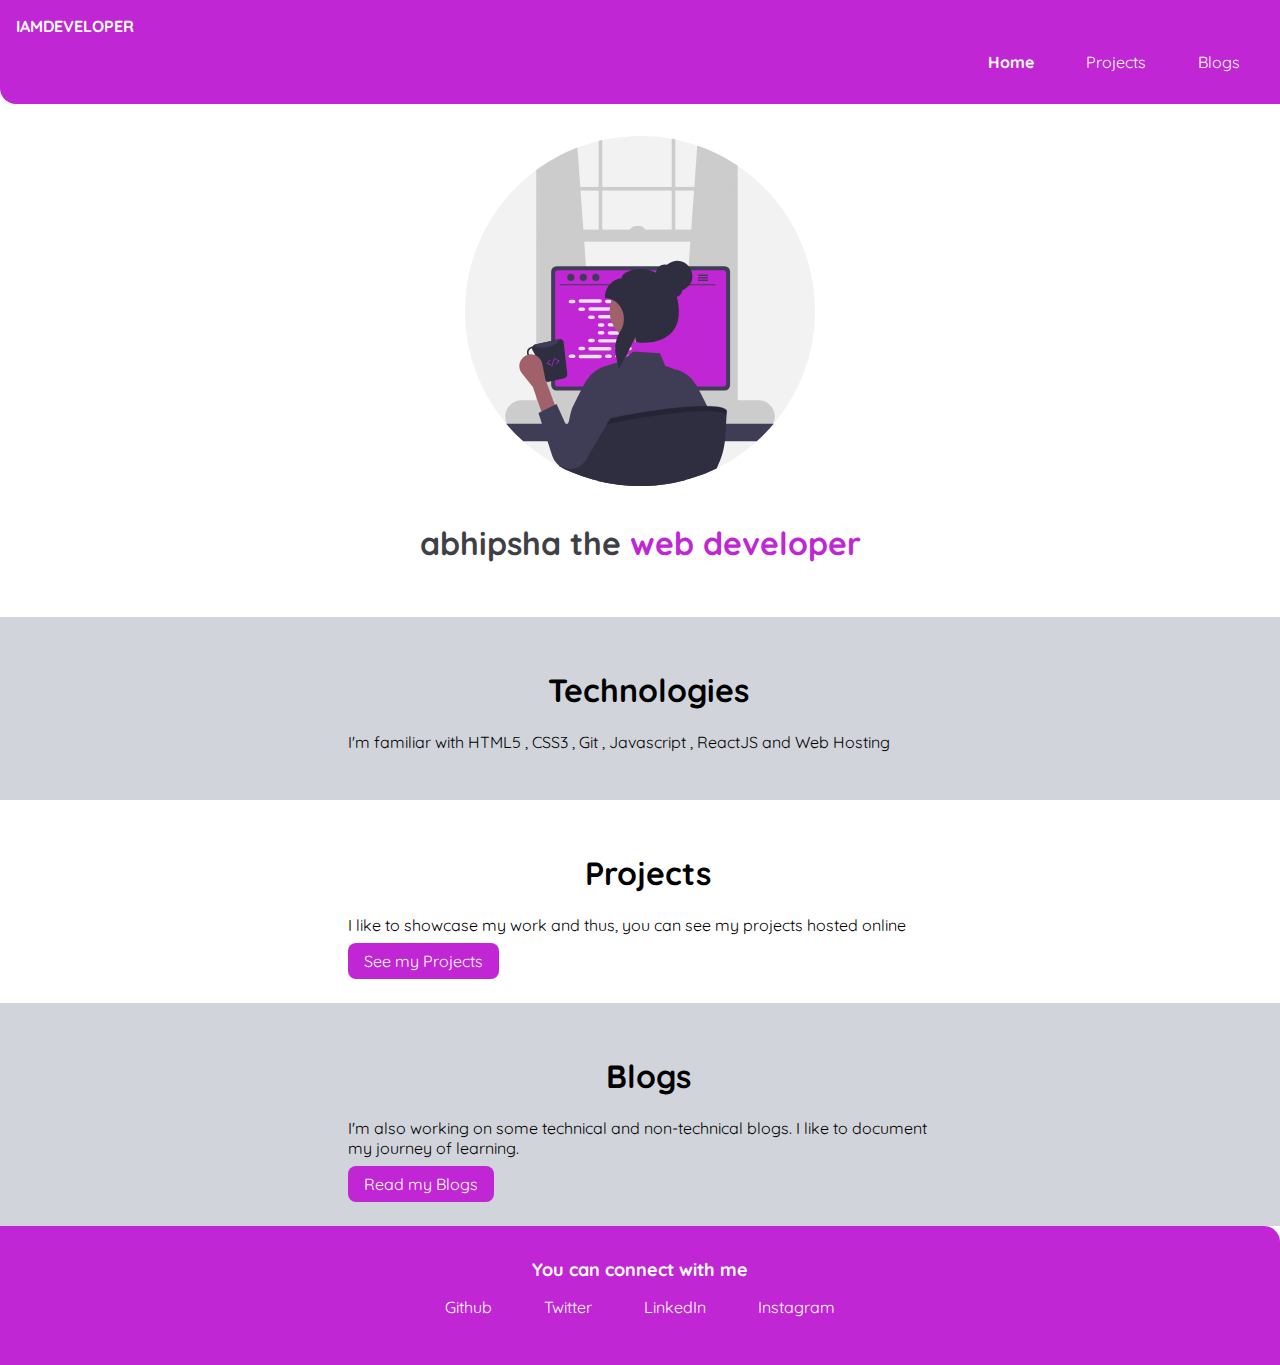
==== index.html @ 4fb99fbc "first commit" ====
<!DOCTYPE html>
<html lang="en">
<head>
    <meta charset="UTF-8">
    <meta http-equiv="X-UA-Compatible" content="IE=edge">
    <meta name="viewport" content="width=device-width, initial-scale=1.0">
    <title>home  |  abhipsha</title>
    <link rel="stylesheet" href="style.css">
</head>
<body>
    <!-- <h1>abhipsha</h1> -->
    <nav class="navigation container">
        <div class="nav-brand">IAMDEVELOPER</div>
        <ul class="list-non-bullet nav-lists">
            <li class="list-item-inline">
                <a class="link link-active" href="/">Home</a>
            </li>
            <li class="list-item-inline">
                <a class="link" href="/projects.html">Projects</a>
            </li>
            <li class="list-item-inline">
                <a class="link" href="/blogs.html">Blogs</a>
            </li>
        </ul>
    </nav>

    <header class="hero">
        <img class="hero-img" src="images/hero.svg" />
        <h1 class="hero-heading">abhipsha the <span class="heading-inverted">web developer</span></h1>
    </header>

    <section class="section ow">
        <div class="container container-center">
            <h1>Technologies</h1>
            <p>I'm familiar with HTML5 , CSS3 , Git , Javascript , ReactJS and Web Hosting </p>
        </div>
    </section>
    <section class="section">
        <div class="container container-center">
            <h1>Projects</h1>
            <p>I like to showcase my work and thus, you can see my projects hosted online </p>
            <a class="link link-primary" href="/">See my Projects</a>
        </div>
    </section>
    <section class="section ow">
        <div class="container container-center">
            <h1>Blogs</h1>
            <p>I'm also working on some technical and non-technical blogs. I like to document my journey of learning. </p>
            <a class="link link-primary" href="/">Read my Blogs</a>
        </div>
    </section>

    <footer class="footer">
        <div class="footer-header">You can connect with me</div>
        <ul class="social-links">
            <li class="list-item-inline">
                <a class="link" href="https://github.com/abhipshapatro">
                    Github
                </a> 
            </li>
            <li class="list-item-inline">
                <a class="link" href="https://twitter.com/abhipsha_patro">
                    Twitter
                </a> 
            </li>
            <li class="list-item-inline">
                <a class="link" href="https://linkedin.com/in/abhipshapatro">
                    LinkedIn
                </a> 
            </li>
            <li class="list-item-inline">
                <a class="link" href="https://instagram.com/abhipshapatro08">
                    Instagram
                </a> 
            </li>
            
        </ul>
    </footer>
    
</body>
</html>
---- style.css ----
@import url('https://fonts.googleapis.com/css2?family=Quicksand&display=swap');

:root{
    --primary-color: #c026d3;
    --off-white : #d1d5db;
    --dark-gray : #3f3f46;
}
body{
    font-family: 'Quicksand', sans-serif;
    margin: 0px;
}
hr{
    margin: 2rem 0rem;
}

/* containers */

.container{
    padding-left: 2rem;
    padding-right: 1rem;
}
.container-center{
    max-width: 600px ;
    margin: auto;
}

/* links */

.link{
    box-sizing: border-box;
    text-decoration: none;
    padding: 0.5rem 1rem;
    /* margin-top: 1rem;
    margin-bottom: 1rem; */
}
.link-primary{
    background-color: var(--primary-color);
    border-radius: 0.5rem;
    color: white;
}
.link-secondary{
    color: var(--primary-color);
    border-radius: 0.5rem;
    border: 1px solid var(--primary-color);
}
.list-non-bullet{
    list-style: none;
}
.list-item-inline{
    display: inline;
    padding: 0rem 0.5rem ;
}

/* navbar */

.navigation{
    background-color: var(--primary-color);
    color: white;
    padding: 1rem;
    border-bottom-left-radius: 1rem;
}
.navigation .nav-brand{
    font-weight: bold;
}
.navigation .nav-lists{
    text-align: right;
}
.navigation .link{
    color: white;
}
.navigation .link-active{
    font-weight: bold;
}

/* header */

.hero{
    padding: 2rem;
}
.hero .hero-img{
    max-width: 350px;
    display: block;
    margin: auto;
}
.hero .hero-heading{
    padding-top: 1rem;
    text-align: center;
    color:var(--dark-gray) ;
}
.hero .hero-heading .heading-inverted{
    color: var(--primary-color);
}

/* sections */

.section{
    padding: 2rem;
}
.section h1{
    text-align: center;
    
}
.ow{
    background-color: var(--off-white);
}


/* footers */

.footer{
    background-color: var(--primary-color);
    padding: 2rem 1rem;
    text-align: center;
    color: white;
    border-top-right-radius: 1rem;
}
.footer .link{
    color: white;
}
.footer .footer-header{
    font-weight: bold;
    font-size: large;
}
.footer ul{
    padding-inline-start: 0px;
}
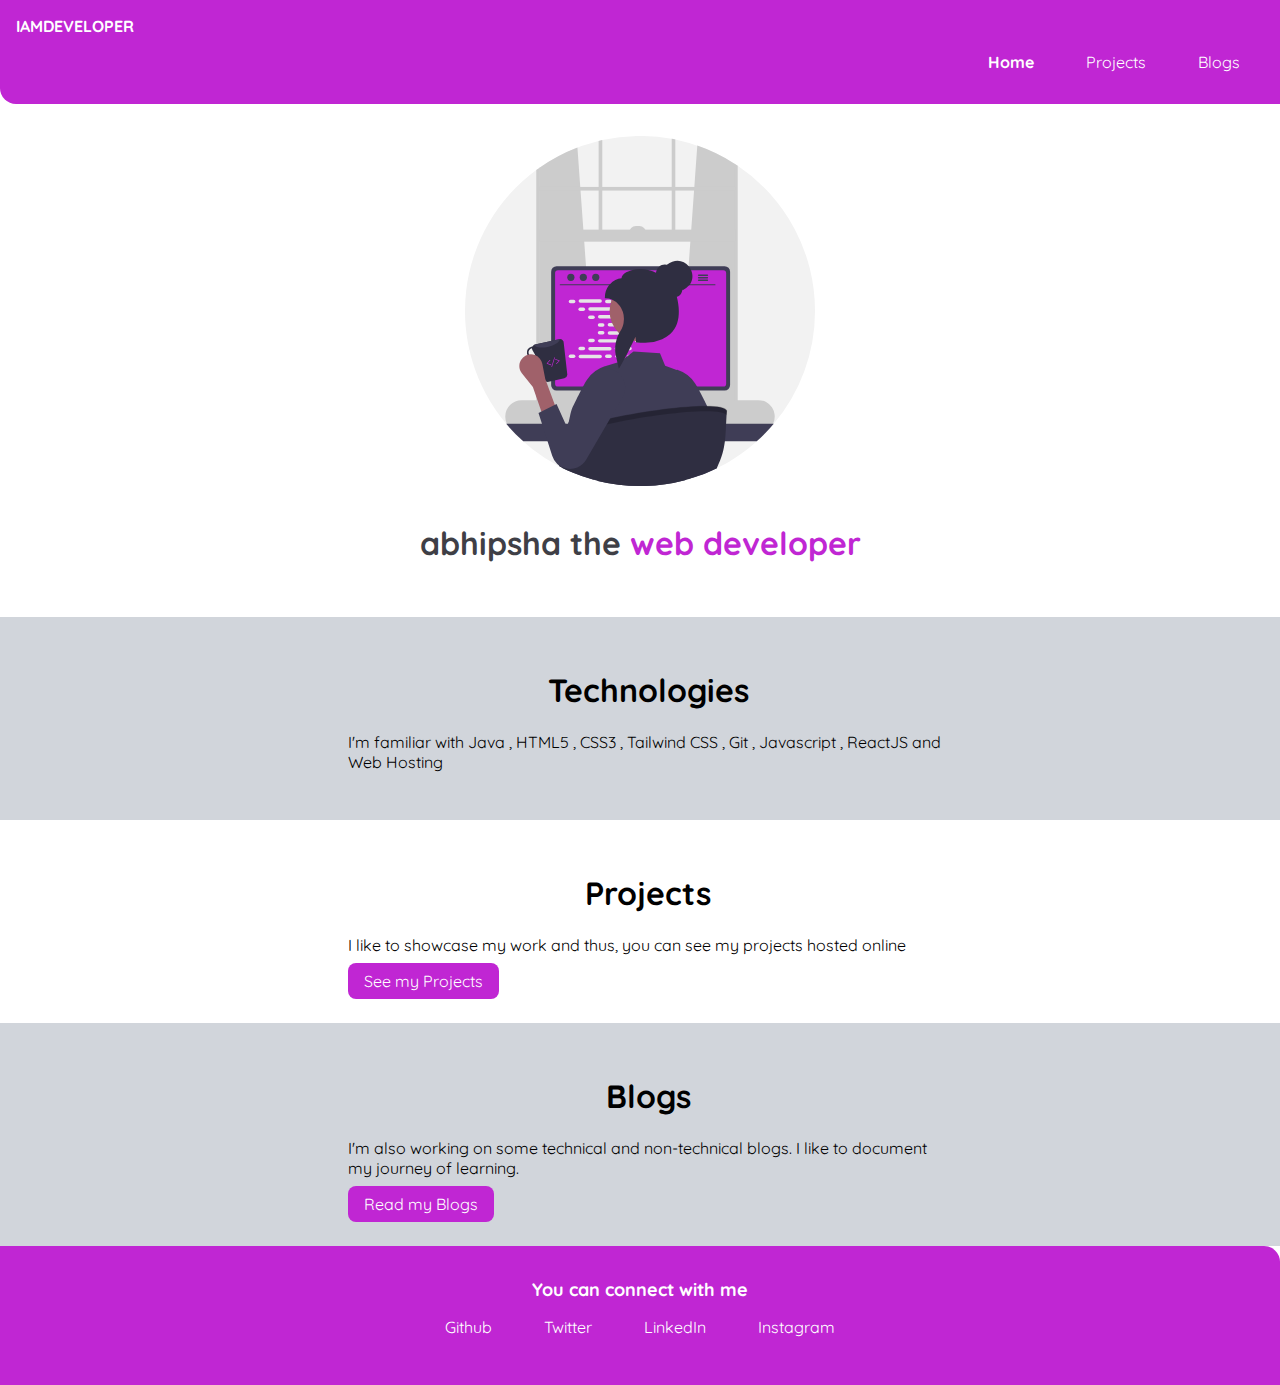
==== commit a840cd37: "Update index.html" ====
--- a/index.html
+++ b/index.html
@@ -13,13 +13,13 @@
         <div class="nav-brand">IAMDEVELOPER</div>
         <ul class="list-non-bullet nav-lists">
             <li class="list-item-inline">
-                <a class="link link-active" href="/">Home</a>
+                <a class="link link-active" href="#">Home</a>
             </li>
             <li class="list-item-inline">
-                <a class="link" href="/projects.html">Projects</a>
+                <a class="link" href="projects.html">Projects</a>
             </li>
             <li class="list-item-inline">
-                <a class="link" href="/blogs.html">Blogs</a>
+                <a class="link" href="blogs.html">Blogs</a>
             </li>
         </ul>
     </nav>
@@ -32,21 +32,21 @@
     <section class="section ow">
         <div class="container container-center">
             <h1>Technologies</h1>
-            <p>I'm familiar with HTML5 , CSS3 , Git , Javascript , ReactJS and Web Hosting </p>
+            <p>I'm familiar with Java , HTML5 , CSS3 , Tailwind CSS , Git , Javascript , ReactJS and Web Hosting </p>
         </div>
     </section>
     <section class="section">
         <div class="container container-center">
             <h1>Projects</h1>
             <p>I like to showcase my work and thus, you can see my projects hosted online </p>
-            <a class="link link-primary" href="/">See my Projects</a>
+            <a class="link link-primary" href="projects.html">See my Projects</a>
         </div>
     </section>
     <section class="section ow">
         <div class="container container-center">
             <h1>Blogs</h1>
             <p>I'm also working on some technical and non-technical blogs. I like to document my journey of learning. </p>
-            <a class="link link-primary" href="/">Read my Blogs</a>
+            <a class="link link-primary" href="blogs.html">Read my Blogs</a>
         </div>
     </section>
 
@@ -78,4 +78,4 @@
     </footer>
     
 </body>
-</html>+</html>
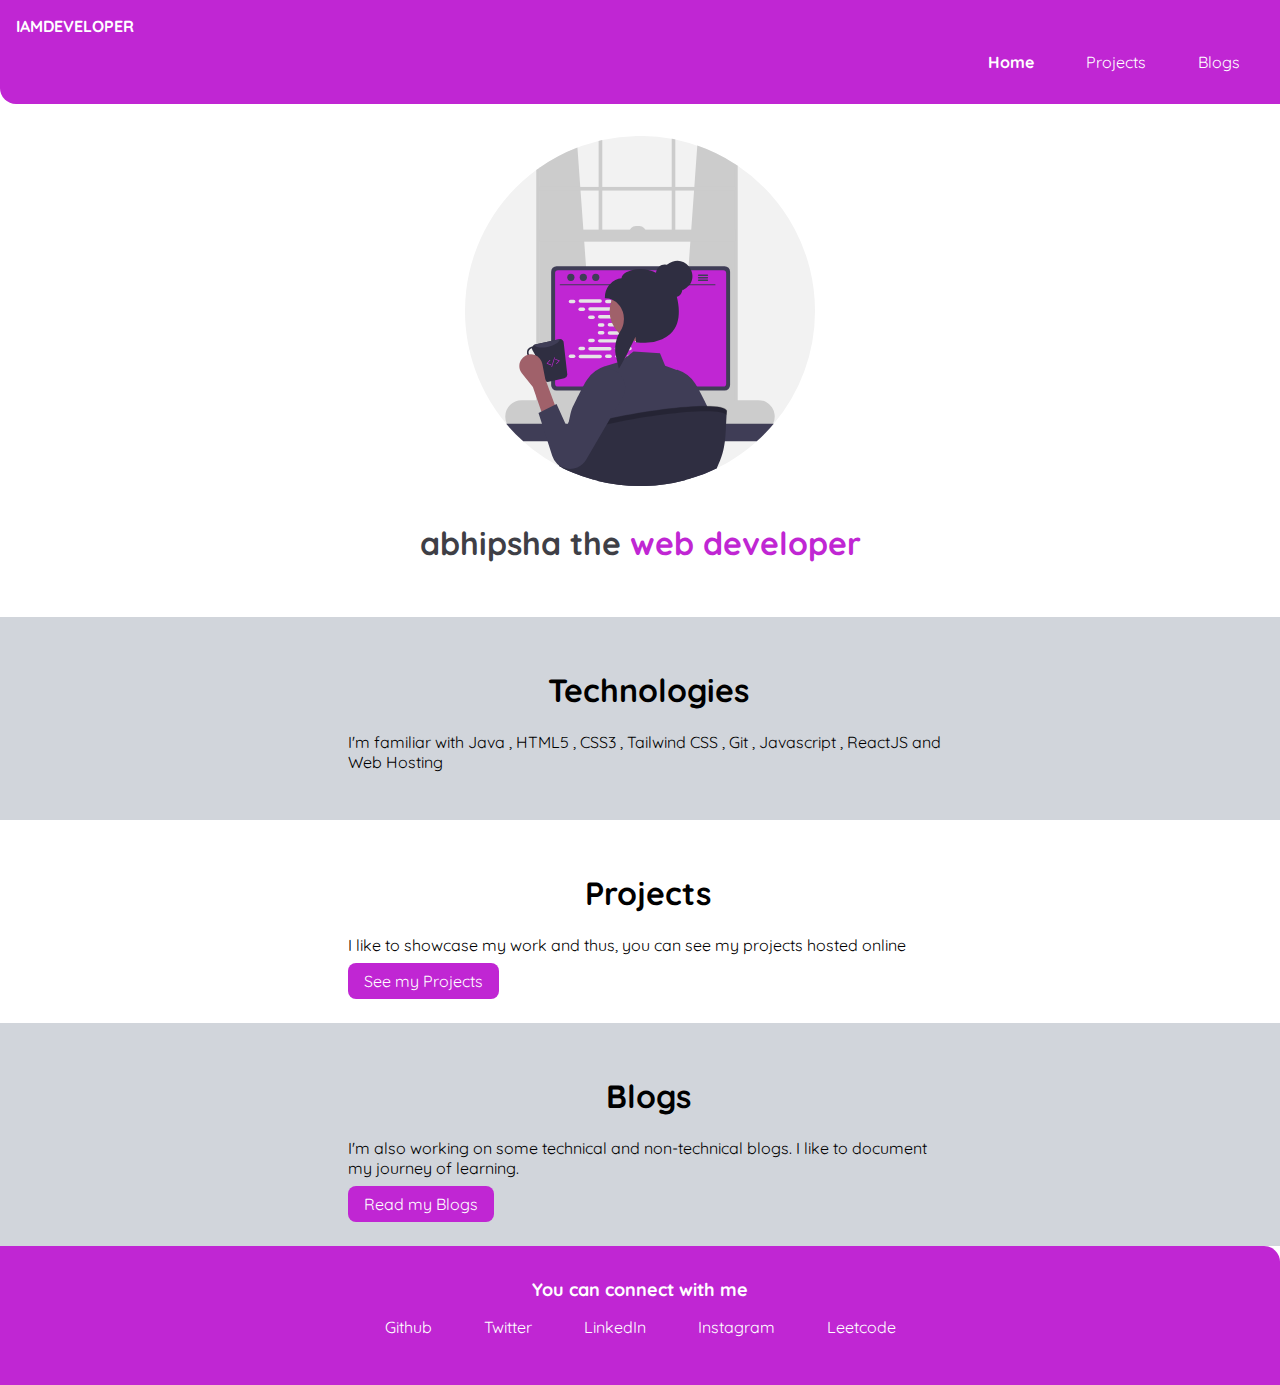
==== commit 00d338d3: "Update index.html" ====
--- a/index.html
+++ b/index.html
@@ -73,6 +73,12 @@
                     Instagram
                 </a> 
             </li>
+            <li class="list-item-inline">
+                <a class="link" href="https://leetcode.com/abhipshapatro/">
+                    Leetcode
+                </a> 
+            </li>
+            
             
         </ul>
     </footer>
